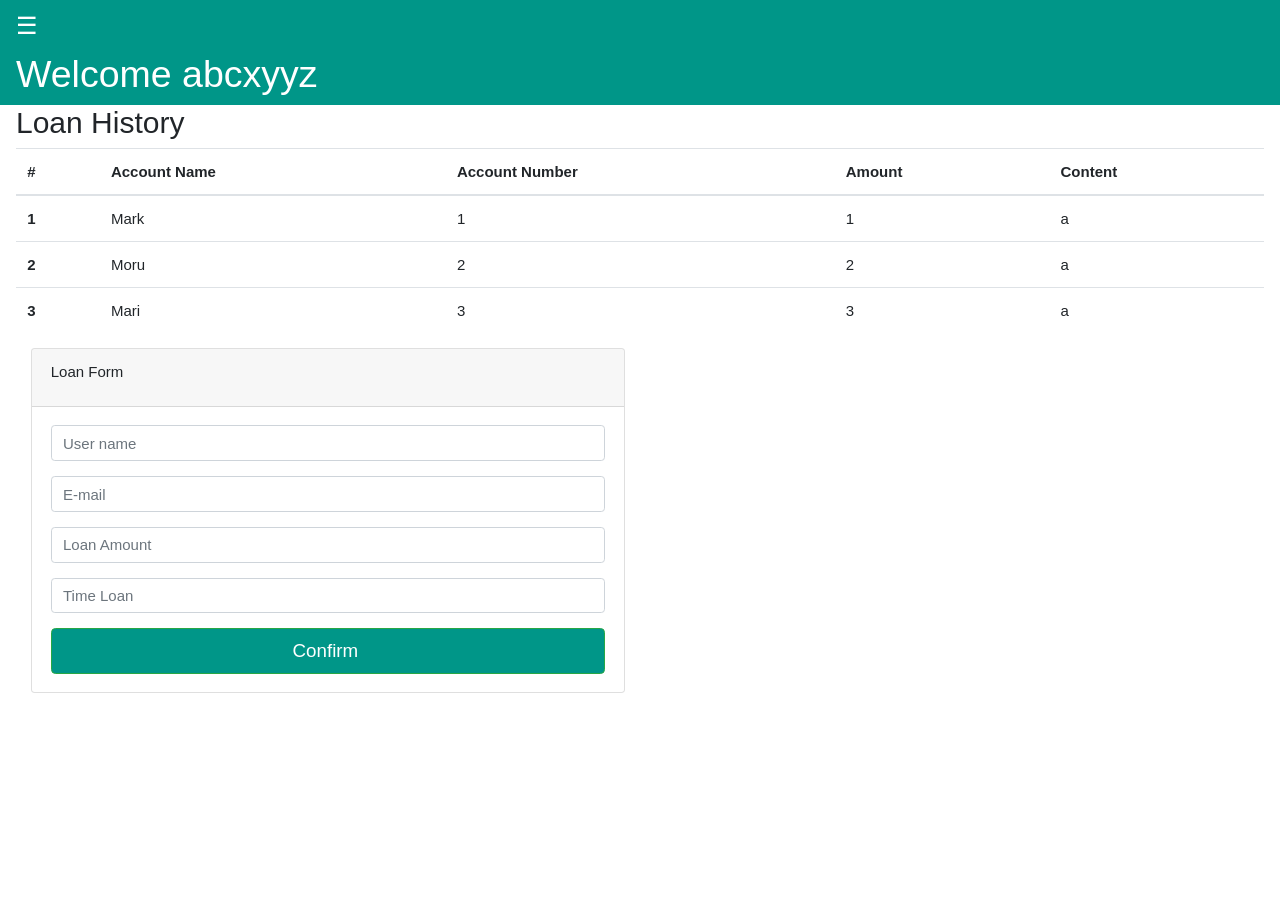
==== Front 2/loandetail.html @ 1f5b5413 "fe2 fe2" ====
<!DOCTYPE html>
<html lang="en">
<head>
  <meta charset="UTF-8">
  <title>List</title>
  <meta name="viewport" content="width=device-width, initial-scale=1">
  <link rel="stylesheet" href="https://www.w3schools.com/w3css/4/w3.css">
  <link href="css/bootstrap.css" rel="stylesheet">
</head>
<body>
<div>
  <div class="w3-sidebar w3-bar-block w3-card w3-animate-left" style="display:none" id="mySidebar">
    <button class="w3-bar-item w3-button w3-large"
            onclick="w3_close()">Close &times;
    </button>
    <a href="transfermoney.html" class="w3-bar-item w3-button">Transfer Money</a>
    <a href="transferhistory.html" class="w3-bar-item w3-button">Transfer History</a>
    <a href="loandetail.html" class="w3-bar-item w3-button">Loan Detail</a>
    <a href="#"class="w3-bar-item w3-button">Logout</a>
  </div>

  <div id="main">

    <div class="w3-teal" style="background-color: #28a745" >
      <button id="openNav"class="w3-button w3-teal w3-xlarge" onclick="w3_open()">&#9776;  </button>
      <div class="w3-container">
        <h1>Welcome abcxyyz </h1>
      </div>
    </div>

    <div class="w3-container">
        <h2>Loan History</h2>
        <table class="table">
          <thead>
          <tr>
            <th scope="col">#</th>
            <th scope="col">Account Name</th>
            <th scope="col">Account Number</th>
            <th scope="col">Amount</th>
            <th scope="col">Content</th>
          </tr>
          </thead>
          <tbody>
          <tr>
            <th scope="row">1</th>
            <td>Mark</td>
            <td>1</td>
            <td>1</td>
            <td>a</td>
          </tr>
          <tr>
            <th scope="row">2</th>
            <td>Moru</td>
            <td>2</td>
            <td>2</td>
            <td>a</td>
          </tr>
          <tr>
            <th scope="row">3</th>
            <td>Mari</td>
            <td>3</td>
            <td>3</td>
            <td>a</td>
          </tr>
          </tbody>
        </table>
    <div class="col-6">
      <div class="card">
        <div class="card-header">
          <div class="card-title">Loan Form</div>
        </div>

        <div class="card-body">
          <form accept-charset="UTF-8" role="form">
            <div class="form-group">
              <input id="username"   class="form-control" placeholder="User name" name="username" type="text">
              <span class="form-message" id="username_error"></span>
            </div>
            <div class="form-group">
              <input id="email"  class="form-control" placeholder="E-mail" name="email" type="text">

            </div>
            <div class="form-group">
              <input id="loanAmount"  class="form-control" placeholder="Loan Amount" name="loanAmount" type="number">

            </div>
            <div class="form-group">
              <input id="timeLoan"  class="form-control" placeholder="Time Loan" name="timeLoan" type="number">

            </div>

            <input class="btn btn-lg btn-success btn-block" style="background: #009688" type="submit" value="Confirm " onclick="return validate();">


          </form>
        </div>
      </div>
    </div>
    </div>




  </div>
  <script src="js/sidebar.js"></script>
</body>
</html>
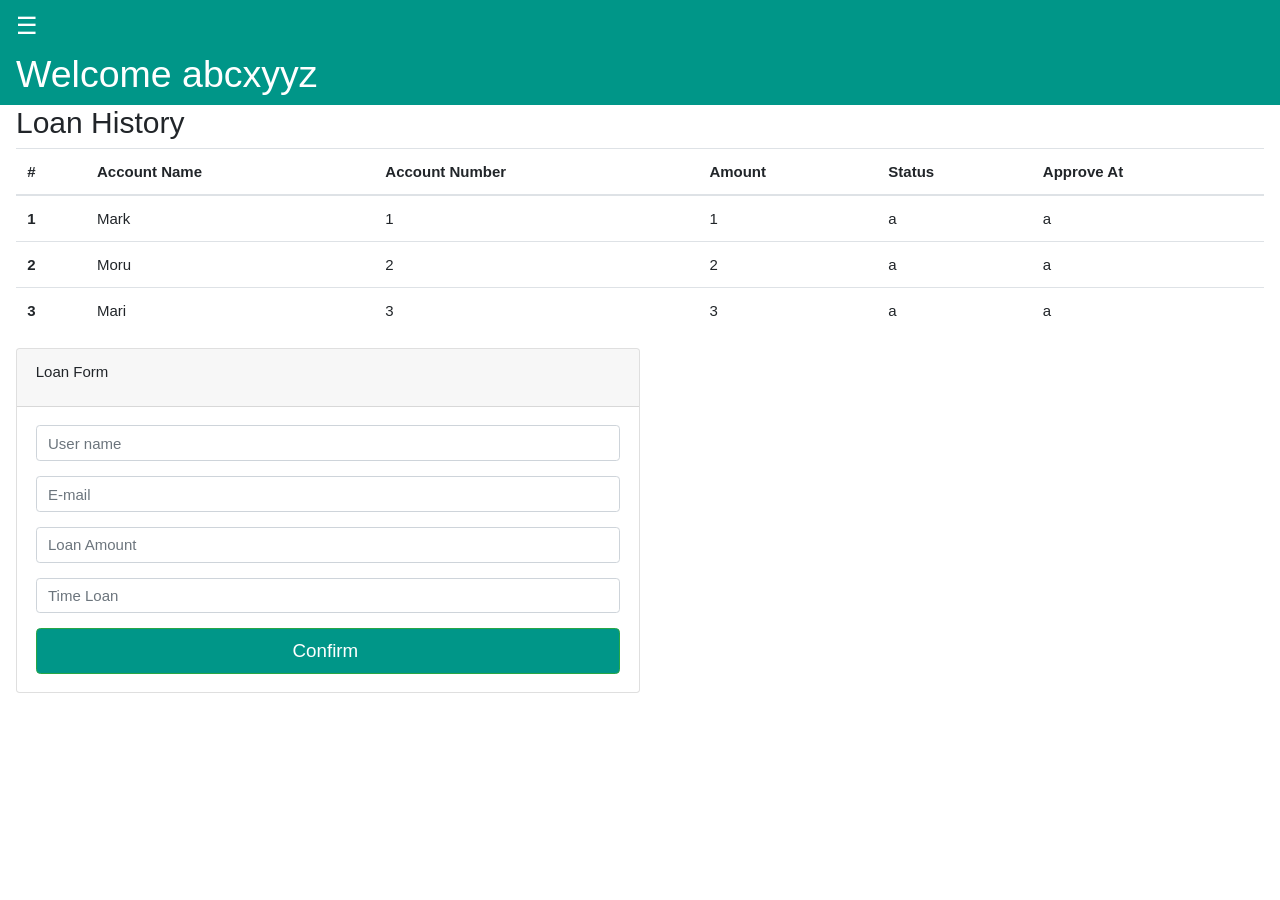
==== commit 42108922: "update loan api" ====
--- a/Front 2/loandetail.html
+++ b/Front 2/loandetail.html
@@ -1,107 +1,109 @@
 <!DOCTYPE html>
 <html lang="en">
 <head>
-  <meta charset="UTF-8">
-  <title>List</title>
-  <meta name="viewport" content="width=device-width, initial-scale=1">
-  <link rel="stylesheet" href="https://www.w3schools.com/w3css/4/w3.css">
-  <link href="css/bootstrap.css" rel="stylesheet">
+    <meta charset="UTF-8">
+    <title>List</title>
+    <meta name="viewport" content="width=device-width, initial-scale=1">
+    <link rel="stylesheet" href="https://www.w3schools.com/w3css/4/w3.css">
+    <link href="css/bootstrap.css" rel="stylesheet">
 </head>
 <body>
 <div>
-  <div class="w3-sidebar w3-bar-block w3-card w3-animate-left" style="display:none" id="mySidebar">
-    <button class="w3-bar-item w3-button w3-large"
-            onclick="w3_close()">Close &times;
-    </button>
-    <a href="transfermoney.html" class="w3-bar-item w3-button">Transfer Money</a>
-    <a href="transferhistory.html" class="w3-bar-item w3-button">Transfer History</a>
-    <a href="loandetail.html" class="w3-bar-item w3-button">Loan Detail</a>
-    <a href="#"class="w3-bar-item w3-button">Logout</a>
-  </div>
-
-  <div id="main">
-
-    <div class="w3-teal" style="background-color: #28a745" >
-      <button id="openNav"class="w3-button w3-teal w3-xlarge" onclick="w3_open()">&#9776;  </button>
-      <div class="w3-container">
-        <h1>Welcome abcxyyz </h1>
-      </div>
+    <div class="w3-sidebar w3-bar-block w3-card w3-animate-left" style="display:none" id="mySidebar">
+        <button class="w3-bar-item w3-button w3-large"
+                onclick="w3_close()">Close &times;
+        </button>
+        <a href="transfermoney.html" class="w3-bar-item w3-button">Transfer Money</a>
+        <a href="transferhistory.html" class="w3-bar-item w3-button">Transfer History</a>
+        <a href="loandetail.html" class="w3-bar-item w3-button">Loan Detail</a>
+        <a href="#" class="w3-bar-item w3-button">Logout</a>
     </div>
 
-    <div class="w3-container">
-        <h2>Loan History</h2>
-        <table class="table">
-          <thead>
-          <tr>
-            <th scope="col">#</th>
-            <th scope="col">Account Name</th>
-            <th scope="col">Account Number</th>
-            <th scope="col">Amount</th>
-            <th scope="col">Content</th>
-          </tr>
-          </thead>
-          <tbody>
-          <tr>
-            <th scope="row">1</th>
-            <td>Mark</td>
-            <td>1</td>
-            <td>1</td>
-            <td>a</td>
-          </tr>
-          <tr>
-            <th scope="row">2</th>
-            <td>Moru</td>
-            <td>2</td>
-            <td>2</td>
-            <td>a</td>
-          </tr>
-          <tr>
-            <th scope="row">3</th>
-            <td>Mari</td>
-            <td>3</td>
-            <td>3</td>
-            <td>a</td>
-          </tr>
-          </tbody>
-        </table>
-    <div class="col-6">
-      <div class="card">
-        <div class="card-header">
-          <div class="card-title">Loan Form</div>
+    <div id="main">
+
+        <div class="w3-teal" style="background-color: #28a745">
+            <button id="openNav" class="w3-button w3-teal w3-xlarge" onclick="w3_open()">&#9776;</button>
+            <div class="w3-container">
+                <h1>Welcome abcxyyz </h1>
+            </div>
         </div>
 
-        <div class="card-body">
-          <form accept-charset="UTF-8" role="form">
-            <div class="form-group">
-              <input id="username"   class="form-control" placeholder="User name" name="username" type="text">
-              <span class="form-message" id="username_error"></span>
+        <div class="w3-container">
+            <h2>Loan History</h2>
+            <table  class="table">
+                <thead>
+                <tr>
+                    <th scope="col">#</th>
+                    <th scope="col">Account Name</th>
+                    <th scope="col">Account Number</th>
+                    <th scope="col">Amount</th>
+                    <th scope="col">Status</th>
+                    <th scope="col">Approve At</th>
+                </tr>
+                </thead>
+                <tbody id="my-table-data">
+                <tr>
+                    <th scope="row">1</th>
+                    <td>Mark</td>
+                    <td>1</td>
+                    <td>1</td>
+                    <td>a</td>
+                    <td>a</td>
+                </tr>
+                <tr>
+                    <th scope="row">2</th>
+                    <td>Moru</td>
+                    <td>2</td>
+                    <td>2</td>
+                    <td>a</td>
+                    <td>a</td>
+                </tr>
+                <tr>
+                    <th scope="row">3</th>
+                    <td>Mari</td>
+                    <td>3</td>
+                    <td>3</td>
+                    <td>a</td>
+                    <td>a</td>
+                </tr>
+                </tbody>
+            </table>
+            <div class="col-6">
+                <div class="row card">
+                    <div class="card-header">
+                        <div class="card-title">Loan Form</div>
+                    </div>
+                    <div class="card-body">
+                        <form accept-charset="UTF-8" role="form">
+                            <div class="form-group">
+                                <input id="username" class="form-control" placeholder="User name" name="username"
+                                       type="text">
+                                <span class="form-message" id="username_error"></span>
+                            </div>
+                            <div class="form-group">
+                                <input id="email" class="form-control" placeholder="E-mail" name="email" type="text">
+
+                            </div>
+                            <div class="form-group">
+                                <input id="loanAmount" class="form-control" placeholder="Loan Amount" name="loanAmount"
+                                       type="number">
+
+                            </div>
+                            <div class="form-group">
+                                <input id="timeLoan" class="form-control" placeholder="Time Loan" name="timeLoan"
+                                       type="number">
+
+                            </div>
+
+                            <input class="btn btn-lg btn-success btn-block" style="background: #009688" type="submit"
+                                   value="Confirm " onclick="return validate();">
+                        </form>
+                    </div>
+                </div>
             </div>
-            <div class="form-group">
-              <input id="email"  class="form-control" placeholder="E-mail" name="email" type="text">
-
-            </div>
-            <div class="form-group">
-              <input id="loanAmount"  class="form-control" placeholder="Loan Amount" name="loanAmount" type="number">
-
-            </div>
-            <div class="form-group">
-              <input id="timeLoan"  class="form-control" placeholder="Time Loan" name="timeLoan" type="number">
-
-            </div>
-
-            <input class="btn btn-lg btn-success btn-block" style="background: #009688" type="submit" value="Confirm " onclick="return validate();">
-
-
-          </form>
         </div>
-      </div>
     </div>
-    </div>
-
-
-
-
-  </div>
-  <script src="js/sidebar.js"></script>
+</div>
+<script src="js/sidebar.js"></script>
 </body>
 </html>
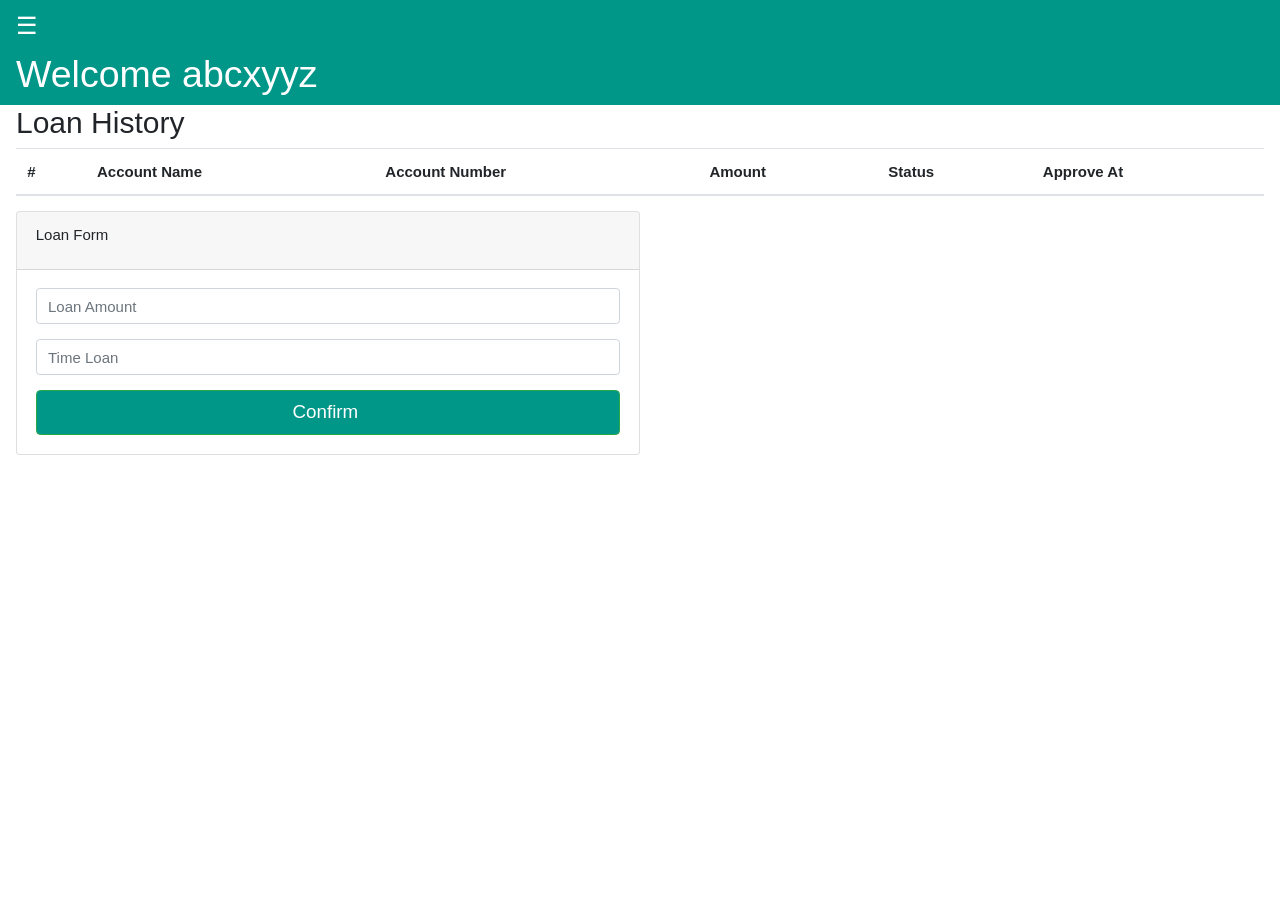
==== commit a4488f9c: "update loan for view" ====
--- a/Front 2/loandetail.html
+++ b/Front 2/loandetail.html
@@ -42,30 +42,7 @@
                 </tr>
                 </thead>
                 <tbody id="my-table-data">
-                <tr>
-                    <th scope="row">1</th>
-                    <td>Mark</td>
-                    <td>1</td>
-                    <td>1</td>
-                    <td>a</td>
-                    <td>a</td>
-                </tr>
-                <tr>
-                    <th scope="row">2</th>
-                    <td>Moru</td>
-                    <td>2</td>
-                    <td>2</td>
-                    <td>a</td>
-                    <td>a</td>
-                </tr>
-                <tr>
-                    <th scope="row">3</th>
-                    <td>Mari</td>
-                    <td>3</td>
-                    <td>3</td>
-                    <td>a</td>
-                    <td>a</td>
-                </tr>
+
                 </tbody>
             </table>
             <div class="col-6">
@@ -74,29 +51,17 @@
                         <div class="card-title">Loan Form</div>
                     </div>
                     <div class="card-body">
-                        <form accept-charset="UTF-8" role="form">
+                        <form name="loan-form" accept-charset="UTF-8" role="form">
                             <div class="form-group">
-                                <input id="username" class="form-control" placeholder="User name" name="username"
-                                       type="text">
-                                <span class="form-message" id="username_error"></span>
+                                <input id="amount" class="form-control" placeholder="Loan Amount" name="amount"
+                                       type="number">
                             </div>
                             <div class="form-group">
-                                <input id="email" class="form-control" placeholder="E-mail" name="email" type="text">
-
+                                <input id="tenure" class="form-control" placeholder="Time Loan" name="tenure"
+                                       type="number">
                             </div>
-                            <div class="form-group">
-                                <input id="loanAmount" class="form-control" placeholder="Loan Amount" name="loanAmount"
-                                       type="number">
-
-                            </div>
-                            <div class="form-group">
-                                <input id="timeLoan" class="form-control" placeholder="Time Loan" name="timeLoan"
-                                       type="number">
-
-                            </div>
-
-                            <input class="btn btn-lg btn-success btn-block" style="background: #009688" type="submit"
-                                   value="Confirm " onclick="return validate();">
+                            <input id="submit-loan-btn" class="btn btn-lg btn-success btn-block" style="background: #009688" type="submit"
+                                   value="Confirm ">
                         </form>
                     </div>
                 </div>
@@ -105,5 +70,6 @@
     </div>
 </div>
 <script src="js/sidebar.js"></script>
+<script src="js/loanDetail.js"></script>
 </body>
 </html>
